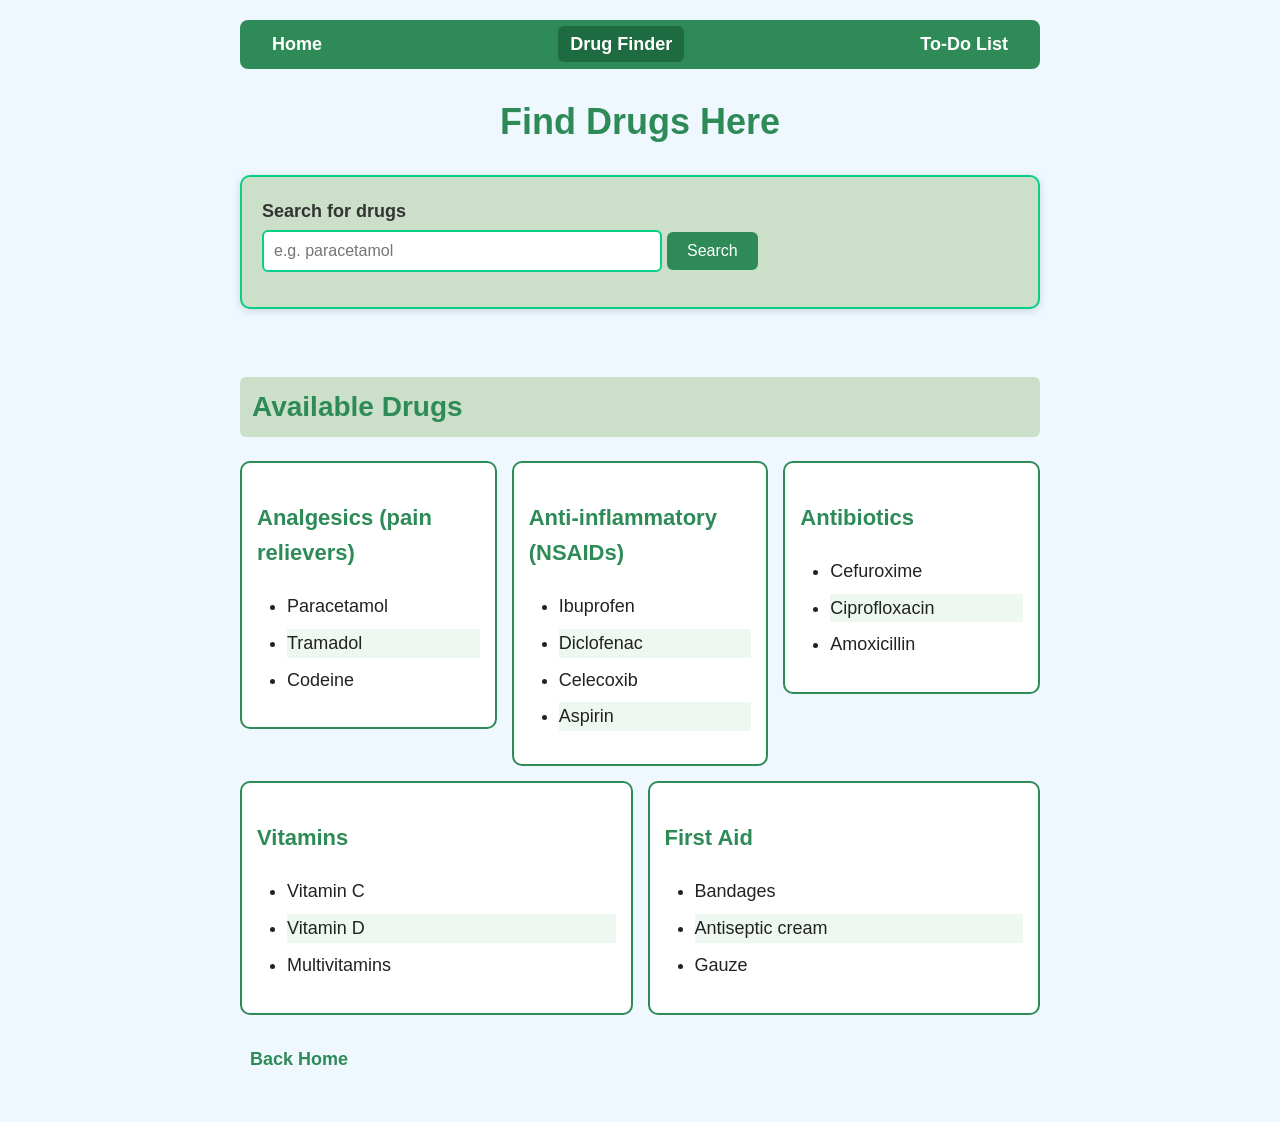
==== drugs.html @ 016f27b3 "First version of the pharmacy site" ====
<!DOCTYPE html>
<html>
  <head>
    <meta name="viewport" content="width=device-width, initial-scale=1">
    <link rel="stylesheet" href="style.css">
    <title>Drug Finder</title>
  </head>
  <body>
    <nav>
      <ul>
        <li><a href="index.html">Home</a></li>
        <li><a href="drugs.html" class="active">Drug Finder</a></li>
                <li><a href="todo.html">To-Do List</a></li>
      </ul>
    </nav>
    <h1>Find Drugs Here</h1>

    <form class="form-card">
      <label for="drug-search">Search for drugs</label>
      <input type="text" id="drug-search" placeholder="e.g. paracetamol">
      <button type="submit" id="search-button">Search</button>
    </form>
    <p id="result" class="result"></p>
    <h2>Available Drugs</h2>
    <div class="category-row">
      <div class="category">
        <h3>Analgesics (pain relievers)</h3>
        <ul>
          <li>Paracetamol</li>
          <li>Tramadol</li>
          <li>Codeine</li>
        </ul>
      </div>

      <div class="category">
        <h3>Anti-inflammatory (NSAIDs)</h3>
        <ul>
          <li>Ibuprofen</li>
          <li>Diclofenac</li>
          <li>Celecoxib</li>
          <li>Aspirin</li>
        </ul>
      </div>

      <div class="category">
        <h3>Antibiotics</h3>
        <ul>
          <li>Cefuroxime</li>
          <li>Ciprofloxacin</li>
          <li>Amoxicillin</li>
        </ul>
      </div>

      <div class="category">
        <h3>Vitamins</h3>
        <ul>
          <li>Vitamin C</li>
          <li>Vitamin D</li>
          <li>Multivitamins</li>
        </ul>
      </div>

      <div class="category">
        <h3>First Aid</h3>
        <ul>
          <li>Bandages</li>
          <li>Antiseptic cream</li>
          <li>Gauze</li>
        </ul>
      </div>
    </div>

    <p><a href="index.html">Back Home</a></p>

    <script src="script.js"></script>
  </body>
</html>
---- style.css ----
/* Main: #2e8b57   Accent: #d2691e   Background: #f0f8ff */

body {
  background-color: #f0f8ff;
  font-family: Arial, Helvetica, sans-serif;
  font-size: 18px;
  line-height: 1.6;
  color: #222222;
  max-width: 800px;
  margin: 0 auto;
  padding: 20px;
}
img {
  max-width: 100%;
  height: auto;
}
h1 {
  color: #2e8b57;
  text-align: center;
  font-size: 36px;
}

h2 {
  color: #2e8b57;
  background-color: #ccdfc8;
  font-size: 28px;
  padding: 8px 12px;
  border-radius: 6px;
}

h3 {
  color: #2e8b57;
  font-size: 22px;
}

p {
  padding: 10px;
}

a {
  color: #2e8b57;
  text-decoration: none;
  font-weight: bolder;
  transition: color 0.3s;
}

a:visited {
  color: #6a5acd;
}

a:hover {
  color: #d2691e;
  text-decoration: underline;
}

a:active {
  color: #d2691e;
}

ul,
ol {
  padding-left: 30px;
}

li {
  margin-bottom: 8px;
}

button {
  background-color: #2e8b57;
  color: white;
  padding: 10px 20px;
  border: none;
  border-radius: 6px;
  font-size: 16px;
  cursor: pointer;
  transition: background-color 0.3s;
}

button:hover {
  background-color: #d2691e;
}

input,
textarea {
  padding: 10px;
  border: 2px solid #07cf86;
  border-radius: 6px;
  font-size: 16px;
  font-family: inherit;
}

input[type="text"],
input[type="email"],
input[type="tel"],
textarea {
  width: 100%;
  max-width: 400px;
  box-sizing: border-box;
  margin-bottom: 15px;
  background-color: white;
  color: #333333;
}

input:focus,
textarea:focus {
  outline: none;
  border-color: #2e8b57;
  box-shadow: 0 0 6px #d2691e;
}

label {
  display: block;
  font-weight: bold;
  margin-bottom: 5px;
  color: #333333;
}

.form-card {
  background-color: #ccdfc8;
  padding: 20px;
  border: 2px solid #07cf86;
  border-radius: 10px;
  box-shadow: 0 2px 8px rgba(0, 0, 0, 0.15);
  max-width: 800px
  ;
  margin-bottom: 20px;
}

.button-link {
  display: inline-block;
  background-color: #2e8b57;
  color: white;
  padding: 10px 20px;
  border-radius: 6px;
  transition: background-color 0.3s;
}

.button-link:visited {
  color: white;
}

.button-link:hover {
  background-color: #d2691e;
  color: white;
  text-decoration: none;
}

.category {
  background-color: white;
  padding: 15px;
  border: 2px solid #2e8b57;
  border-radius: 10px;
  flex: 1 1 220px;
}

.category-row {
  display: flex;
  flex-wrap: wrap;
  gap: 15px;
  align-items: flex-start;
  margin-bottom: 20px;
}

.category li:nth-child(even) {
  background-color: #eef7f0;
}

nav ul {
  display: flex;
  flex-wrap: wrap;
  gap: 20px;
  list-style-type: none;
  padding: 0;
  margin: 0;
  justify-content: space-between;
}

nav li {
  margin-bottom: 0;
}
nav {
  background-color: #2e8b57;
  padding: 10px 20px;
  border-radius: 8px;
  margin-bottom: 20px;
}
nav a {
  color: white;
  padding: 8px 12px;
  border-radius: 6px;
  transition: background-color 0.3s;
}

nav a:hover {
  background-color: #d2691e;
  text-decoration: none;
}

nav a:visited {
  color: white;
}
nav a.active {
  background-color: #1f6b41;
}
.result {
  padding: 12px 16px;
  border-radius: 8px;
  font-weight: bold;
}

.result.success {
  background-color: #d4edda;
  color: #1f6b41;
}

.result.error {
  background-color: #f8d7da;
  color: #a12622;
}
.hidden {
  display: none;
}
.banner {
  background-color: #cadae8;
  border-radius: 8px;
  margin-bottom: 20px;
}

.banner img {
  display: block;
}
#todo-list {
  list-style-type: none;
  padding: 0;
}
#todo-list li {
  display: flex;
  justify-content: space-between;
  align-items: center;
  gap: 10px;
  background-color: white;
  border: 2px solid #2e8b57;
  border-radius: 8px;
  padding: 10px 14px;
  margin-bottom: 10px;
}

#todo-list span {
  cursor: pointer;
}

#todo-list li.done {
  background-color: #eef7f0;
  border-color: #b0c4b1;
}

#todo-list li.done span {
  text-decoration: line-through;
  color: #777777;
}

.delete-button {
  background-color: #c0392b;
  padding: 6px 12px;
  font-size: 14px;
}

.delete-button:hover {
  background-color: #922b21;
}
#todo-count {
  font-weight: bold;
  color: #2e8b57;
}
.secondary-button {
  background-color: #6c757d;
}

.secondary-button:hover {
  background-color: #495057;
}

#todo-list li:hover {
  box-shadow: 0 2px 8px rgba(0, 0, 0, 0.15);
}
@media (max-width: 600px) {
  body {
    font-size: 16px;
    padding: 12px;
  }

  h1 {
    font-size: 28px;
  }

  h2 {
    font-size: 22px;
  }
    nav ul {
    flex-direction: column;
    gap: 8px;
  }

  nav a {
    display: block;
  }
    .form-card {
    padding: 15px;
  }

  button,
  .button-link {
    display: block;
    width: 100%;
    text-align: center;
    box-sizing: border-box;
  }
    .category-row {
    flex-direction: column;
    align-items: stretch;
  }

  .category {
    flex: none;
  }
    .delete-button {
    display: inline-block;
    width: auto;
  }
}
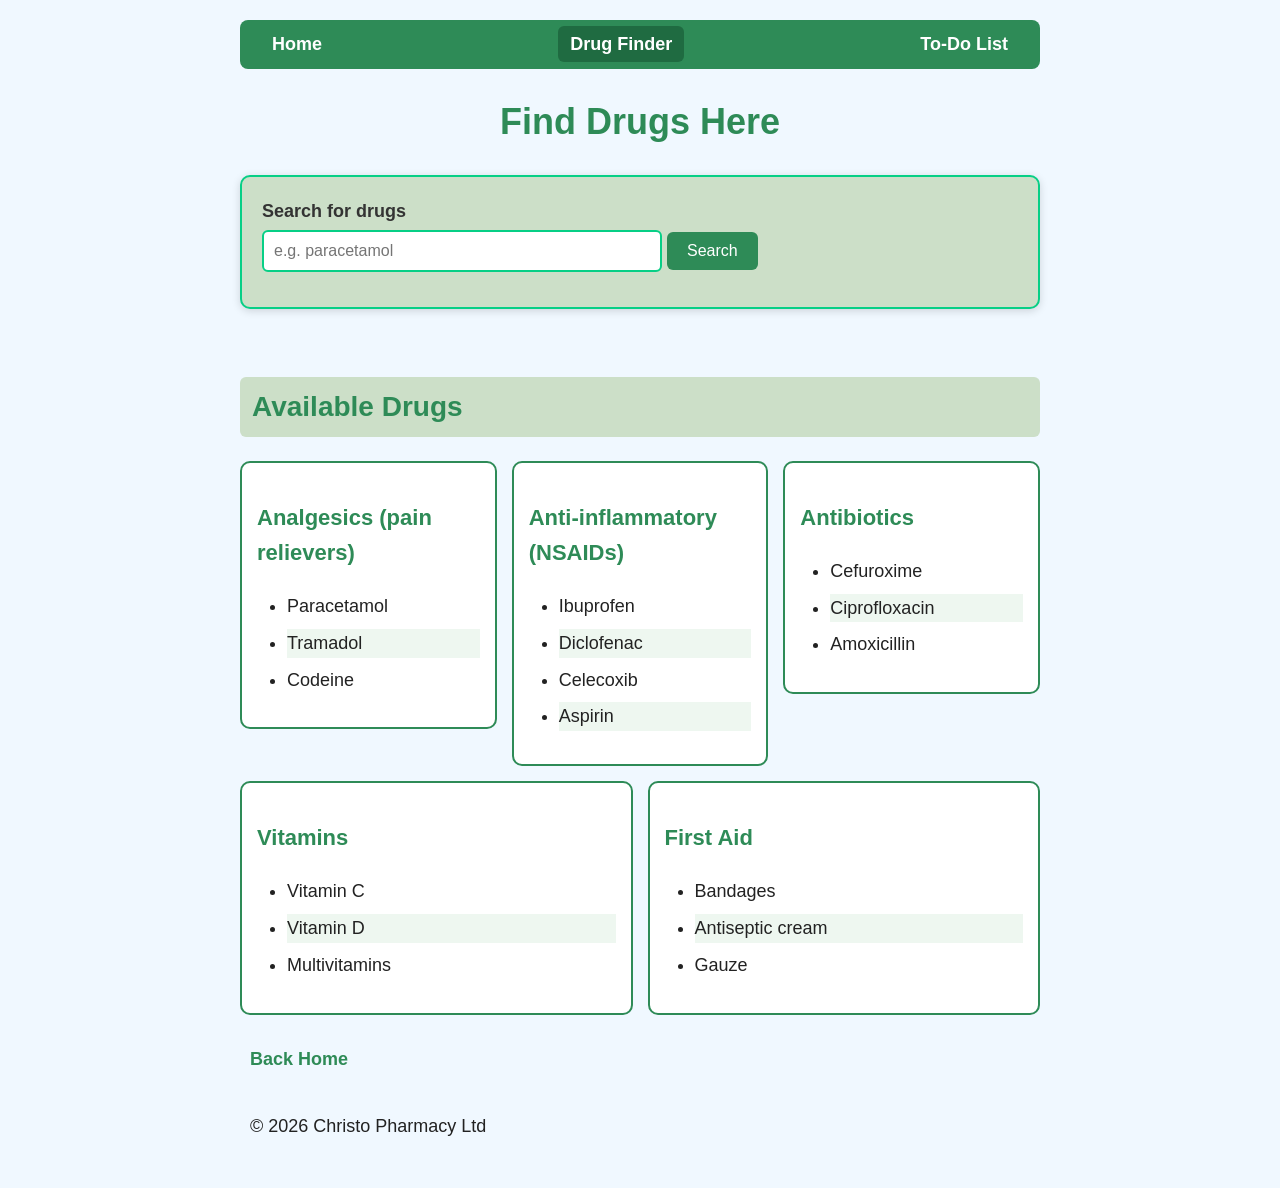
==== commit e8422a30: "insert a footer" ====
--- a/drugs.html
+++ b/drugs.html
@@ -73,5 +73,8 @@
     <p><a href="index.html">Back Home</a></p>
 
     <script src="script.js"></script>
+    <footer>
+  <p>&copy; 2026 Christo Pharmacy Ltd</p>
+</footer>
   </body>
 </html>
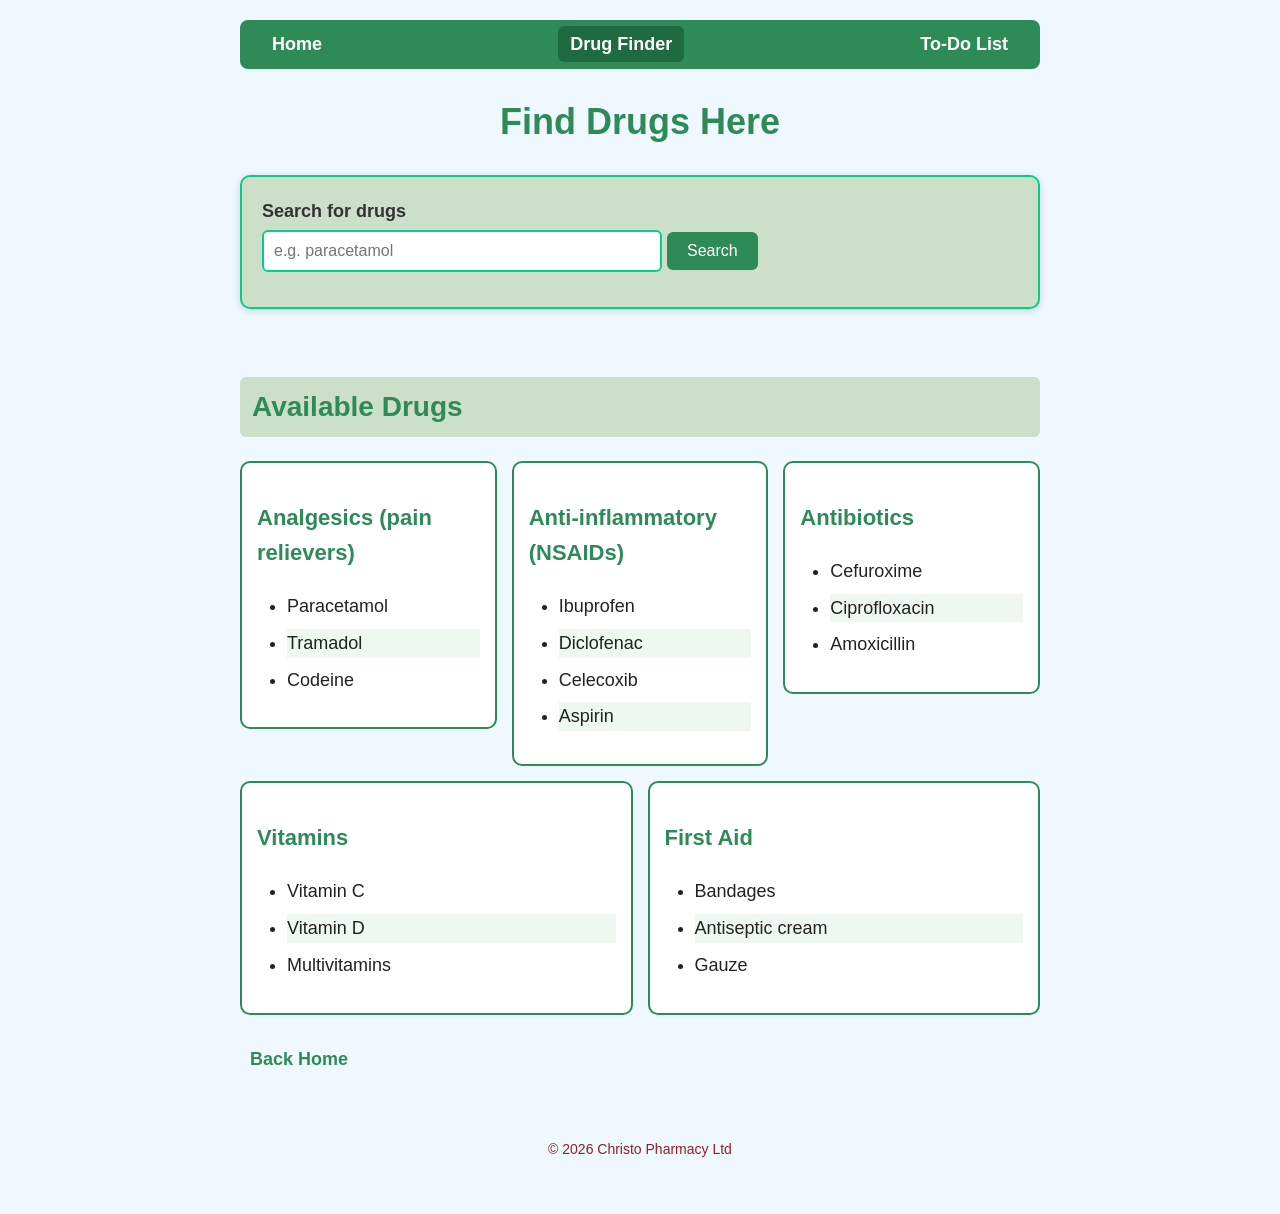
==== commit 80425a3c: "Add meta tags, footer, and README" ====
--- a/drugs.html
+++ b/drugs.html
@@ -3,6 +3,9 @@
   <head>
     <meta name="viewport" content="width=device-width, initial-scale=1">
     <link rel="stylesheet" href="style.css">
+     <meta name="viewport" content="width=device-width, initial-scale=1">
+  <link rel="stylesheet" href="style.css">
+  <title>Christo Pharmacy</title>
     <title>Drug Finder</title>
   </head>
   <body>
--- a/style.css
+++ b/style.css
@@ -284,6 +284,14 @@
 #todo-list li:hover {
   box-shadow: 0 2px 8px rgba(0, 0, 0, 0.15);
 }
+
+footer { 
+  text-align: center;
+  margin-top: 20px;
+  padding: 10px;
+  font-size: 14px;
+  color: #882323;
+}
 @media (max-width: 600px) {
   body {
     font-size: 16px;
--- a/style.css
+++ b/style.css
@@ -284,6 +284,14 @@
 #todo-list li:hover {
   box-shadow: 0 2px 8px rgba(0, 0, 0, 0.15);
 }
+
+footer { 
+  text-align: center;
+  margin-top: 20px;
+  padding: 10px;
+  font-size: 14px;
+  color: #882323;
+}
 @media (max-width: 600px) {
   body {
     font-size: 16px;
